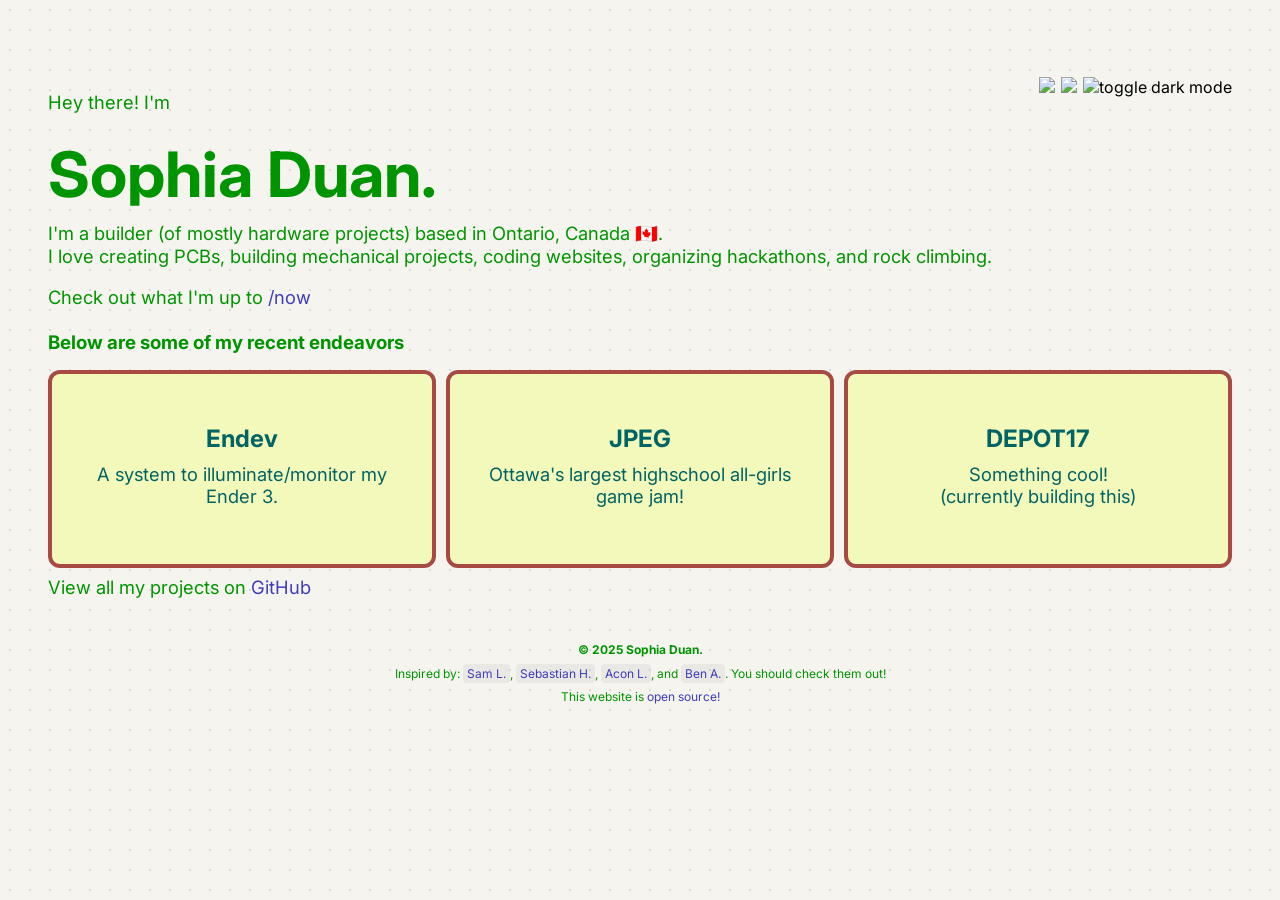
==== src/index.html @ c783e8f1 "fix now link" ====
<!DOCTYPE html>
<html>
    
<head>
  <script>
  if (localStorage.getItem('darkMode') === 'enabled') {
    document.documentElement?.classList.add('darkmode');
  }
</script>
  <meta charset="UTF-8">
  <meta name="viewport" content="width=device-width, initial-scale=1.0">
  <title>Sophia Duan</title>
  <link rel="stylesheet" href="style.css">
  <meta name="description" content="I try to make things.">

  <link rel="preload" href="/images/light.png" as="image">
  <link rel="preload" href="/images/dark.png" as="image">

  <link rel="preconnect" href="https://fonts.googleapis.com">
  <link rel="apple-touch-icon" sizes="180x180" href="../favicon/apple-touch-icon.png">
  <link rel="icon" type="image/png" sizes="32x32" href="../favicon/favicon-32x32.png">
  <link rel="icon" type="image/png" sizes="16x16" href="../favicon/favicon-16x16.png">
  <link rel="manifest" href="favicon_io (1)/site.webmanifest">
  
  <link rel="preconnect" href="https://fonts.gstatic.com" crossorigin>
  <link href="https://fonts.googleapis.com/css2?family=Inter:opsz,wght@14..32,100..900&family=Libre+Barcode+128&family=Libre+Barcode+128+Text&display=swap" rel="stylesheet">
  <link rel="stylesheet" href="https://fonts.googleapis.com/css2?family=Material+Symbols+Outlined:opsz,wght,FILL,GRAD@20..48,100..700,0..1,-50..200&icon_names=close" />
  <link rel="stylesheet" href="https://fonts.googleapis.com/css2?family=Material+Symbols+Outlined:opsz,wght,FILL,GRAD@20..48,100..700,0..1,-50..200&icon_names=check_box_outline_blank" />

</head>
<body>
  
  <section>
    <div class="top">
      <p>Hey&nbspthere!&nbspI'm </p>
      <div class="socials">
        <a href="https://github.com/sophiayduan" target="_blank">
          <p class="tooltip">github</p>
          <img src="../images/github.png" loading="eager">
        </a>
        <a href="mailto:sophiayduan@gmail.com">
          <p class="tooltip">sophiayduan(at)gmail.com</p>
          <img src="../images/mail.png" loading="eager">
        </a>
        <a id="dark-mode-toggle" class="dark-mode-toggle">
            <p class="tooltip">dark mode</p>
          <img id="mode"src="../images/dark.png" alt="toggle dark mode" loading="eager">
        </a>
      </div>
    </div>
    <div style="display:flex;justify-content:space-between;align-items:center;width:100%;">
      <div id="special">
        <h1 >
        <span>Sophia&nbsp;Duan.</span>
        <span>Sophia&nbsp;Duan.</span>
        <span>
          <a  href="https://www.youtube.com/watch?v=dQw4w9WgXcQ" target="_blank" class="link">
          damn&nbsp;stop&nbsp;breaking&nbsp;my&nbsp;site
          </a>
        </span>

        </h1>
      </div>
      

      <!-- <div id="about" class="hidden">
      <p>Currently reading: 'The Stand' by Stephen King</p>
      <p>Last listened to: </p>
      </div> -->

    </div>
  </section>

  <section style="display:flex;flex-direction:column;gap:4px;">
    <p>I'm a builder (of mostly hardware projects) based in Ontario, Canada 🇨🇦.  <br> I love creating PCBs, building mechanical projects, coding websites, organizing hackathons, and rock climbing.</p>
    <p>Check out what I'm up to <a href="/now.html" target="_self" class="link">/now </a></p>
    </section>
  
  <section>

    <h3 style="padding:1rem 0rem">Below are some of my recent endeavors</h3>
    
    <div id="projects">
      <a target="_self" href='projects/endev.html' class="proj" 
        onclick="clicked(event, 'endev')">
        <h2>Endev</h2>
        <p>A system to illuminate/monitor my Ender 3. </p>
      </a>
      <a target="_self" href='projects/jpeg.html' class="proj" 
        onclick="clicked(event, 'jpeg')">
        <h2>JPEG</h2>
        <p>Ottawa's largest highschool all-girls game jam!</p>
      </a>
      <a  target="_self" href='#' class="proj" 
        onclick="clicked(event, 'depot')">
        <h2>DEPOT17</h2>
        <p>Something cool!<br> (currently building this)</p>
      </a>
    </div>
    <p>View all my projects on<a href="https://github.com/sophiayduan" target="_self" class="link"> GitHub</a></p>

  </section>
  <footer>
    <div>
    <p style="font-weight:bold;">© 2025 Sophia Duan.</p>
    <p style="line-height:1.8;">Inspired by: 
      <a class="inspo" href="https://samliu.dev/" target="_blank">Sam&nbsp;L.</a>, 
      <a class="inspo" href="https://plastuchino.xyz" target="_blank">Sebastian&nbsp;H.</a>, 
      <a class="inspo" href="https://aconlin.com/" target="_blank">Acon&nbsp;L.</a>, and
      <a class="inspo" href="https://benaubin.com/" target="_blank">Ben&nbsp;A.</a>. You should check them out!
    </p>
    <p>This website is <a href="https://github.com/sophiayduan/The-Site" target="_blank" class="link">open source!</a></p>
    </div>
    
  </footer>

  <section id="popup_tabs">
    <!-- ENDEV -->
    <div class="tab" id="endev" style="display:none;top:50px;left:50px;">
      <span class="top">
        <p>Endev</p>
        <div class="socials">
          <!-- <button>
            <img src="images/remove.svg" width="20px">
          </button>
          <button>
            <img src="images/box.svg" width="15px">
          </button> -->
          <button onclick="document.getElementById('endev').style.display='none'">
            <img src="../images/close.svg" width="20px">
          </button>
        </div>
      </span>
      <div style="border:1px rgb(211, 211, 211) solid;border-radius:4px;width:100%;min-height:320px;display:flex;align-items:center;justify-content:center;background-color:#f9f9f9;">
        <div style="display:flex;align-items:center;justify-content:center;position:relative;transform:scale(0.37);background:red;width:100%;height:fit-content;">
            <img src="../images/endev_back.png"style="position: absolute;width: auto; height: 800px;border:3px solid gray ">
          </div>
      </div>
    <div style="padding:4px;display:flex;justify-content:space-between;background-color:#f9f9f9;">
      <p> It features an led strip, filament feeding detection, temp/humidity sensor, accelerometer (for vibrations) and wifi connectivity. (I'm working on v1.5 of the devboard to no longer make it a devboard.)
      </p>
      <div class="links">
        <div>
          <a href="projects/endev.html" target="_self">read more</a>
        </div>
        <div>
          <a href="https://github.com/sophiayduan/Endev-board" target="_blank">view github repo</a>
        </div>
      </div>
    </div>
    <span class="top" style="background-color:#f0f0f0;padding-top:4px;">
      <p>sophiaduan.dev/projects/endev</p>
      <div class ="links">
        <button style="width:50px;" onclick="document.getElementById('endev').style.display='none'">OK</button>
        </div>
      </span>
    </div>

    <!-- JPEG -->
    <div class="tab" id="jpeg" style="display:none;top:80px;right:400px;">
      <span class="top">
        <p>JPEG - July 5-6th 2025</p>
        <div class="socials">
          <!-- <button>
            <img src="images/remove.svg" width="20px">
          </button>
          <button>
            <img src="images/box.svg" width="15px">
          </button> -->
          <button onclick="document.getElementById('jpeg').style.display='none'">
            <img src="../images/close.svg" width="20px">
          </button>
        </div>
      </span>
      <div style="border:1px rgb(211, 211, 211) solid;border-radius:4px;width:100%;min-height:320px;display:flex;align-items:center;justify-content:center;background-color:#f9f9f9;">
        <div style="display:flex;align-items:center;justify-content:center;position:relative;transform:scale(0.37);background:red;width:100%;height:fit-content;">
            <iframe src="https://jpeg.hackclub.com/"style="position: absolute;width: 1280px; height: 800px;border:3px solid gray ">
            </iframe> 
          </div>
      </div>
    <div style="padding:4px;display:flex;justify-content:space-between;background-color:#f9f9f9;">
      <p>I organized JPEG, a 25h all-girls highschool hackathon (also Ottawa's first of its kind). I worked on the website with <a href="https://github.com/aquaseals" class="link" target="_blank">Haya Asif</a> and ran a web development workshop.
        </p>
      <div class="links">
        <div>
          <a href="projects/jpeg.html" target="_self">read more</a>
        </div>
        <div>
          <a href="https://jpeg.hackclub.com/" target="_blank">view github repo</a>
        </div>
        <div>
          <a href="https://jpeg.hackclub.com/" target="_blank">visit site</a>
        </div>
        
      </div>
    </div>
    <span class="top" style="background-color:#f0f0f0;padding-top:4px;">
      <p>sophiaduan.dev/projects/jpeg</p>
      <div class ="links">
          <button style="width:50px;" onclick="document.getElementById('jpeg').style.display='none'">OK</button>
        </div>
      </span>
    </div>
<!-- DEPOT -->
    <div class="tab" id="depot" style="display:none;top:200px;right:350px;">
    <span class="top">
        <p>DEPOT17 July 2025 - Present</p>
        <div class="socials">
          <!-- <button>
            <img src="images/remove.svg" width="20px">
          </button>
          <button>
            <img src="images/box.svg" width="15px">
          </button> -->
          <button onclick="document.getElementById('depot').style.display='none'">
            <img src="../images/close.svg" width="20px">
          </button>
        </div>
      </span>
      <div style="border:1px rgb(211, 211, 211) solid;border-radius:4px;width:100%;min-height:320px;display:flex;align-items:center;justify-content:center;background-color:#f9f9f9;">
        <div style="display:flex;align-items:center;justify-content:center;position:relative;transform:scale(0.37);background:red;width:100%;height:fit-content;">
            <iframe src="https://depot17.com/"style="position: absolute;width: 1280px; height: 800px;border:3px solid gray ">
            </iframe> 
          </div>
      </div>
    <div style="padding:4px;display:flex;justify-content:space-between;background-color:#f9f9f9;">
      <p>Launching Jan 2026<br> <i>The iframe demo you see above has some border rendering issues due to the weird frame size.</i>
        </p>
        <div class="links">
          <div>
            <a href="https://github.com/Depot17" target="_self">view github repo</a>
          </div>
          <div>
            <a href="https://www.depot17.com" target="_self">visit site</a>
          </div>
        </div>
    </div>
    <span class="top" style="background-color:#f0f0f0;padding-top:4px;">
      <p>sophiaduan.dev/projects/depot17</p>
      <div class ="links">
          <button style="width:50px;" onclick="document.getElementById('depot').style.display='none'"">OK</button>
        </div>
      </span>
    </div>
    
  </section>
</body>
<script>
window.va = window.va || function () { (window.vaq = window.vaq || []).push(arguments); };
</script>
<script defer src="/_vercel/insights/script.js"></script>
</html>

<script src="script.js"></script>
<script src="darkmode.js"></script>
---- src/style.css ----
:root {
    --clr-background: #f5f4ef;
    --clr-text: #019401;
    --clr-projects: #f3f9bb;
    --clr-projBorders: #a74a44;
    --clr-links: #3f3dbb;
    --clr-projText:#006464;
    --clr-grid:#a5a5a5e0;
    --mtop: clamp(1.3rem, 6vw, 8rem);
    --clr-hover:rgba(182, 182, 182, 0.527);
}

.darkmode {
    --clr-background: #011023;
    --clr-text: #eddca9;
    --clr-projects: #c73535;
    --clr-projBorders: #643e8a;
    --clr-links: #078eb3;
    --clr-projText:#edc1c1;
    --clr-grid:#b9b9b99a;
    --clr-hover:rgba(248, 248, 248, 0.281);

}

body {
    margin:0;
    font-family: "Inter", sans-serif;
    display:flex;
    flex-direction:column;
    background-size: 20px 20px;
    background-image: radial-gradient(var(--clr-grid) 0.25px, transparent 1px);
    background-color:var(--clr-background);
    color:var(--clr-text);
    margin-top: var(--mtop);

}


h3 {
    margin:0;
    /* padding:10px 4px; */
}


p {
    /* font-size: clamp(1rem, 3.5vw, 1rem); */
    font-size:1.15rem;
    margin:0.4em 0em;
}

a {
    color:black;
    text-decoration: none;
    transition:all 100ms ease-in-out;
    background-color:transparent;
    transition:all 300ms ease-in-out;
    border-radius:2px;

}

.link {
    color:var(--clr-links);
    transition:all 100ms ease-in-out;

}
a:hover {
    font-weight:500;
}

a:hover img {
    transform: scale(1.05);
}

a:hover .tooltip {
    opacity: 100%;
}


#about {
    transition: all 300ms ease-in-out;
    opacity:1;
    p {
        font-size:0.8rem;
    }
}

#about.hidden {

    opacity:0;
}
h1 {
    font-size: clamp(1.6rem, 12vw, 4rem);
    line-height:1em;
    margin:0;
    margin-top:1rem;
    margin-bottom:1rem;
}
#special {



h1 {
  margin: 0; padding: 0;
  position:absolute;

}
h1 span:nth-child(1){
  position:absolute;
  top:0; left:0; 
  transition:0.35s;
  clip-path: polygon(0 0, 100% 0, 100% 50%, 0 50%);
  overflow:hidden;
}
h1:hover span:nth-child(1){
  transform:translateY(-18px); 
}
h1 span:nth-child(2){
  position:absolute;
  top:-1px; left:0;
  transition:0.35s;
  clip-path: polygon(0 50%, 100% 50%, 100% 100%, 0 100%);
  overflow:hidden;
}
h1:hover span:nth-child(2){
  transform:translateY(18px); 
}

h1 span:nth-child(3){
    position:absolute;
    transform:translateY(-50%) scaleY(0);
    top:calc(clamp(2rem, 12vw, 4rem) * 0.5);
    
    color: var(--clr-links);
    letter-spacing:0.1em;
    font-size:0.85rem;
    font-weight:500;
    text-align:center;
    line-height:1rem;
    padding:2px 4px;
    transition:0.35s;
  
}

h1:hover span:nth-child(3){
    transform:translateY(-50%) scaleY(1);
}
}



#projects{
    width:100%;
    display:flex;
    justify-content: space-between;
    gap:10px;
    text-align:center;
    height:auto;

 
}

#projects h2 {
    margin:0;
    padding:0;
}

.proj {
    cursor:pointer;
    background-color:var(--clr-projects);
    border:4px solid var(--clr-projBorders);
    color:var(--clr-projText);
    border-radius:0.75rem;

    display:flex;
    flex-direction:column;
    align-items:center;
    justify-content:center;
    gap:2px;

    transition: all 300ms ease-in-out;
    padding:1.25rem;
    min-height: 150px;
    flex:1 1 0;

}

.proj:hover {
    flex: 1.2 1 0;
}

.tooltip {
    display:block;
    opacity: 0;
    padding:4px 8px;
    background-color:#c9c9c9b9;
    position:absolute;
    transform: translateY(-50px);
    border-radius:4px;
}

.top {
    display:flex;
    justify-content:space-between;
    align-items:center;
    
}



.socials {
    display:flex;
    align-items:center;
    gap:6px;

    img {
        cursor:pointer;
        height:50px;
    }

    button {
        height:20px;
        display:flex;
        justify-content:center;
        align-items:center;
    }

    a:hover {
        transform:scale(1.06);

    }
    a {
        display:flex;
        flex-direction:column;
        align-items:center;
        white-space:nowrap;
    }


}



.tab {
    border:1.5px solid #e2e2e2;
    border-radius:6px;
    background-color:#f0f0f0;
    padding:4px 6px;
    color:black; 
    width:500px;
    height:fit-content;
    display:flex;
    flex-direction:column;
    align-items:center;
    position:absolute;
    cursor: move;
    z-index:10;

    p {
        font-size:0.82rem;
    }

    button {
        border-radius:4px;
        border:1px solid rgb(105, 105, 105);

    }
    button:hover {
        border:1px solid #258bd9;
        background-color:#e0eef9;
    }

    
}



 .links {
    button {
        margin:1px 0px;
        border-radius:2px;
        border:1px solid rgb(223, 223, 223);
        width:120px;
        background-color:white;
    }
    
    div {
        width:130px;
        border-radius:3px;
        border:1px solid rgb(223, 223, 223);
        background-color:white;
        text-align:center;
    }

    div:hover , button:hover {
        outline:1px solid#258bd9;
        background-color:#e0eef9;
    }
    a {
        text-decoration: none;
        color:black;
        font-size:0.8rem;
        padding:3px;
        white-space:nowrap;
        font-weight:500;
    }
}


.tools {
    display:flex; 
    flex-wrap:wrap;
    gap:10px;
    align-items:center;
    margin-left:-2rem;

    li {
        list-style-type: none;
        background-color:var(--clr-projects);
        width:fit-content;
        padding:6px 11px;
        border-radius:100vw;
        color:var(--clr-projText);
        border:2px dashed var(--clr-projBorders);
        font-size:0.8rem;
    }

}

#doing {
    li {
        margin-top:0.5rem;
        font-size:1.15rem;
        
        line-height:1.4;
    }
}

#plans {
    li {
        margin-top:0.25rem;
    }
}
.kindabold {
    font-weight:bold;
    color:var(--clr-projBorders);
}

footer {
    display:flex;
    justify-content:center;
    text-align:center;
    padding:clamp(2rem,3vw,4rem);
    padding-top:2rem;
    padding-bottom:1.5rem;

}

footer p {
    font-size:0.75rem;
    line-height:1.35;

}

.slideshow {
    max-width:1000px;
    width:100%;
    /* background-color:red; */
    position:relative;
    display:flex;
    justify-content:center;

}

.slideshow_item {
    display:none; 
}

.prev, .next {
  cursor: pointer;
  position: absolute;
  top: 50%;
  width: auto;
  margin-top: -22px;
  padding: 16px;
  color: white;
  font-weight: bold;
  font-size: 18px;
  transition: 0.6s ease;
  border-radius: 0 3px 3px 0;
  user-select: none;
}

.next {
  right: 0;
  border-radius: 3px 0 0 3px;
}

.prev {
  left: 0;
  border-radius: 3px 0 0 3px;
}

#imgpair{
    display:grid;
    grid-template-columns: repeat(2, 1fr);
    padding:1rem;
    gap:10px;
}

#special {
    height:2rem; 
    padding-bottom:2.5rem; 
    padding-top:1rem;
}

.inspo {
    background-color:rgba(189, 189, 189, 0.233);
    padding:2px 4px;
    color:var(--clr-links);
    border-radius:4px;
    transition: all 300ms ease-in-out;
}

.inspo:hover {
    background-color:var(--clr-hover);

}
@media(max-width:460px){
    #special {
        margin-bottom:-0.9rem;
    }

    h1 span:nth-child(3){
        font-size:0.2rem;
    }


}

@media(max-width:800px){

    body{
        padding-left: 1.3rem;
        padding-right: 1.3rem;
    }

    #projects{
        flex-direction:column;
        align-items:center;
        justify-content:center;
    }

    .proj 
    {
        width:88%;
        flex:none;
        
    }

    .socials img {
        cursor:pointer;
        height:40px;
    }

    a{
        font-weight:600;
    }
    
    .tooltip{
        display:none;
    }
    
    #imgpair {
        grid-template-columns:1fr;
    }
}

@media(min-width:800px) and (max-width:1400px){
    body {
        padding-left: 3rem;
        padding-right: 3rem;

    }

    #projects {
        height:auto;

    }


}
@media(min-width:1400px){
    body {
        padding-left: 15rem;
        padding-right: 15rem;
        height:calc(100vh - var(--mtop));


    }


}
 @media(min-width:1600px){
    body {
        padding-left: 20rem;
        padding-right: 20rem;
        height:calc(100vh - var(--mtop));
    }



}
 @media(min-width:2000px){
    body {
        padding-left: 35rem;
        padding-right: 35rem;
        padding-top:4rem;
        overflow:hidden;
    }

    .proj {
        height:12rem;
    }

}
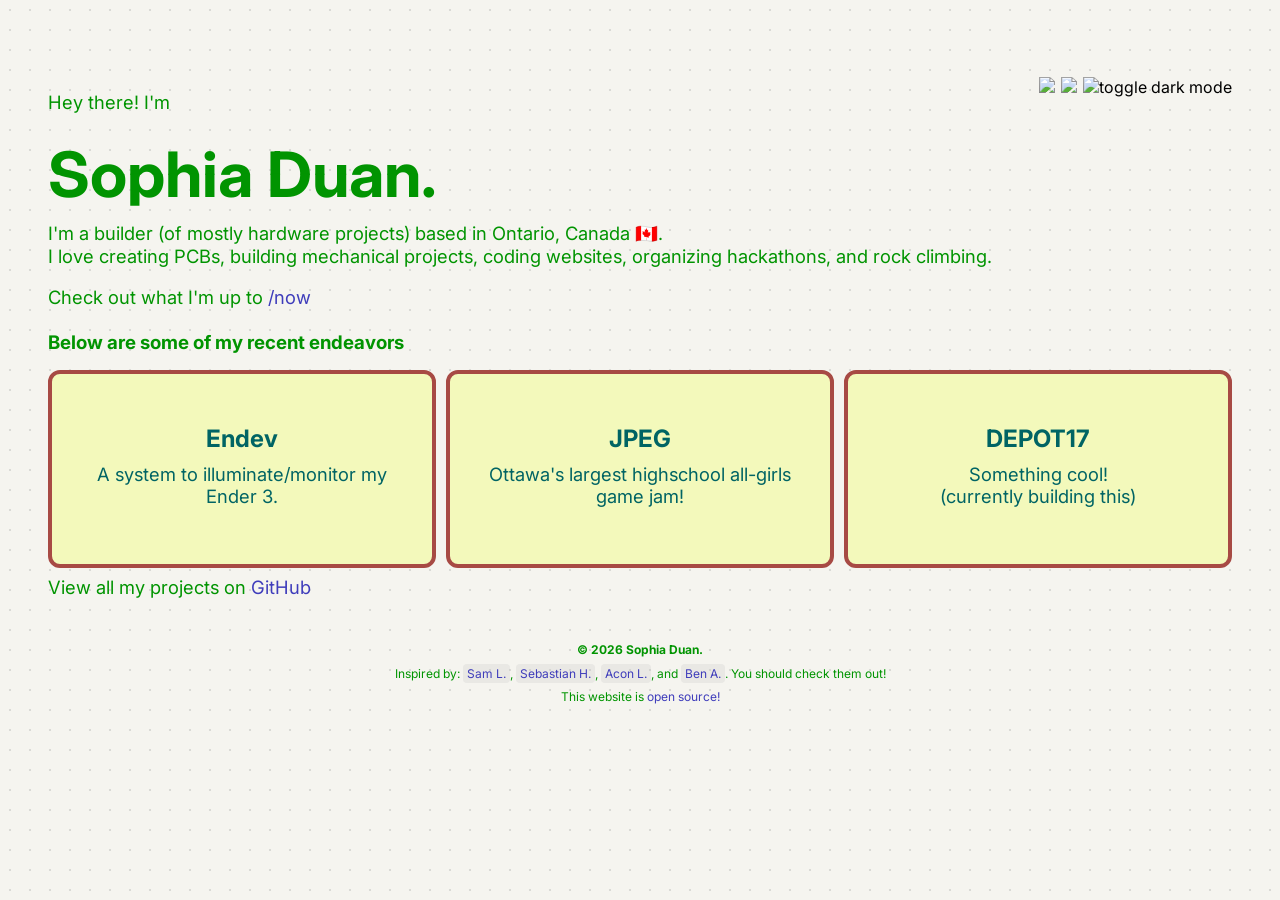
==== commit b282892f: "update date" ====
--- a/src/index.html
+++ b/src/index.html
@@ -102,7 +102,7 @@
   </section>
   <footer>
     <div>
-    <p style="font-weight:bold;">© 2025 Sophia Duan.</p>
+    <p style="font-weight:bold;">© 2026 Sophia Duan.</p>
     <p style="line-height:1.8;">Inspired by: 
       <a class="inspo" href="https://samliu.dev/" target="_blank">Sam&nbsp;L.</a>, 
       <a class="inspo" href="https://plastuchino.xyz" target="_blank">Sebastian&nbsp;H.</a>, 
--- a/src/style.css
+++ b/src/style.css
@@ -328,9 +328,9 @@
 
 #doing {
     li {
-        margin-top:0.5rem;
+        margin-top:0.25rem;
         font-size:1.15rem;
-        
+        margin-left:-1rem;
         line-height:1.4;
     }
 }
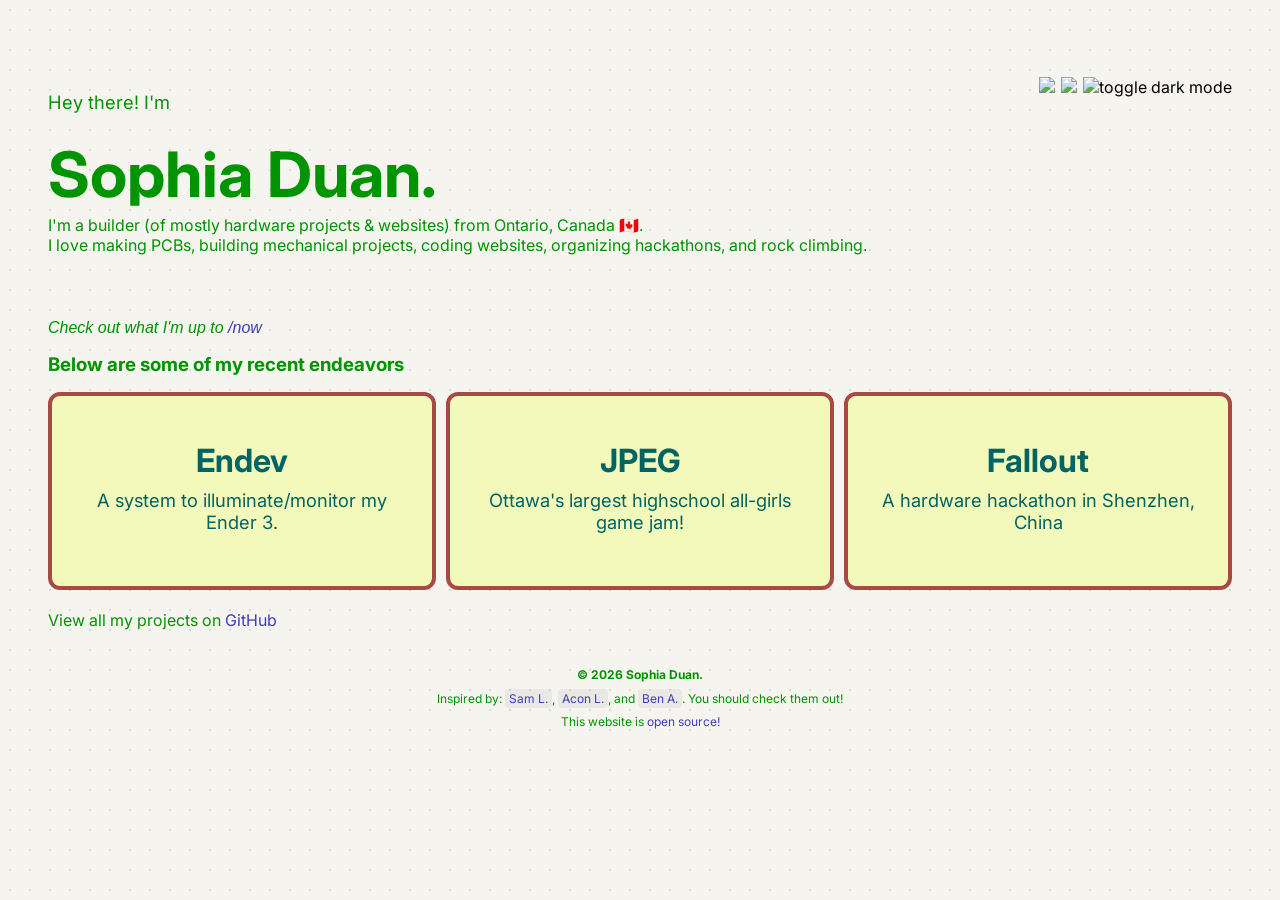
==== commit 80248c90: "wtf" ====
--- a/src/index.html
+++ b/src/index.html
@@ -1,6 +1,6 @@
 <!DOCTYPE html>
 <html>
-    
+
 <head>
   <script>
   if (localStorage.getItem('darkMode') === 'enabled') {
@@ -21,7 +21,7 @@
   <link rel="icon" type="image/png" sizes="32x32" href="../favicon/favicon-32x32.png">
   <link rel="icon" type="image/png" sizes="16x16" href="../favicon/favicon-16x16.png">
   <link rel="manifest" href="favicon_io (1)/site.webmanifest">
-  
+
   <link rel="preconnect" href="https://fonts.gstatic.com" crossorigin>
   <link href="https://fonts.googleapis.com/css2?family=Inter:opsz,wght@14..32,100..900&family=Libre+Barcode+128&family=Libre+Barcode+128+Text&display=swap" rel="stylesheet">
   <link rel="stylesheet" href="https://fonts.googleapis.com/css2?family=Material+Symbols+Outlined:opsz,wght,FILL,GRAD@20..48,100..700,0..1,-50..200&icon_names=close" />
@@ -29,7 +29,7 @@
 
 </head>
 <body>
-  
+
   <section>
     <div class="top">
       <p>Hey&nbspthere!&nbspI'm </p>
@@ -61,7 +61,7 @@
 
         </h1>
       </div>
-      
+
 
       <!-- <div id="about" class="hidden">
       <p>Currently reading: 'The Stand' by Stephen King</p>
@@ -72,46 +72,49 @@
   </section>
 
   <section style="display:flex;flex-direction:column;gap:4px;">
-    <p>I'm a builder (of mostly hardware projects) based in Ontario, Canada 🇨🇦.  <br> I love creating PCBs, building mechanical projects, coding websites, organizing hackathons, and rock climbing.</p>
-    <p>Check out what I'm up to <a href="/now.html" target="_self" class="link">/now </a></p>
+    <span>I'm a builder (of mostly hardware projects & websites) from Ontario, Canada  🇨🇦.  <br> I love making PCBs, building mechanical projects, coding websites, organizing hackathons, and rock climbing.</span>
+    <br/>
+    <br/>
+
+    <span style="font-weight:400; padding-top:1rem;font-style:italic;">Check out what I'm up to <a href="/now.html" target="_self" class="link">/now </a></>
     </section>
-  
+
   <section>
 
     <h3 style="padding:1rem 0rem">Below are some of my recent endeavors</h3>
-    
+
     <div id="projects">
-      <a target="_self" href='projects/endev.html' class="proj" 
+      <a target="_self" href='projects/endev.html' class="proj"
         onclick="clicked(event, 'endev')">
         <h2>Endev</h2>
         <p>A system to illuminate/monitor my Ender 3. </p>
       </a>
-      <a target="_self" href='projects/jpeg.html' class="proj" 
+      <a target="_self" href='projects/jpeg.html' class="proj"
         onclick="clicked(event, 'jpeg')">
         <h2>JPEG</h2>
         <p>Ottawa's largest highschool all-girls game jam!</p>
       </a>
-      <a  target="_self" href='#' class="proj" 
-        onclick="clicked(event, 'depot')">
-        <h2>DEPOT17</h2>
-        <p>Something cool!<br> (currently building this)</p>
+      <a  target="_self" href='#' class="proj"
+        onclick="clicked(event, 'fallout')">
+        <h2>Fallout</h2>
+        <p>A hardware hackathon in Shenzhen, China</p>
       </a>
     </div>
-    <p>View all my projects on<a href="https://github.com/sophiayduan" target="_self" class="link"> GitHub</a></p>
+    <br />
+    <span >View all my projects on<a href="https://github.com/sophiayduan" target="_self" class="link"> GitHub</a></span>
 
   </section>
   <footer>
     <div>
     <p style="font-weight:bold;">© 2026 Sophia Duan.</p>
-    <p style="line-height:1.8;">Inspired by: 
-      <a class="inspo" href="https://samliu.dev/" target="_blank">Sam&nbsp;L.</a>, 
-      <a class="inspo" href="https://plastuchino.xyz" target="_blank">Sebastian&nbsp;H.</a>, 
+    <p style="line-height:1.8;">Inspired by:
+      <a class="inspo" href="https://samliu.dev/" target="_blank">Sam&nbsp;L.</a>,
       <a class="inspo" href="https://aconlin.com/" target="_blank">Acon&nbsp;L.</a>, and
       <a class="inspo" href="https://benaubin.com/" target="_blank">Ben&nbsp;A.</a>. You should check them out!
     </p>
     <p>This website is <a href="https://github.com/sophiayduan/The-Site" target="_blank" class="link">open source!</a></p>
     </div>
-    
+
   </footer>
 
   <section id="popup_tabs">
@@ -175,7 +178,7 @@
       <div style="border:1px rgb(211, 211, 211) solid;border-radius:4px;width:100%;min-height:320px;display:flex;align-items:center;justify-content:center;background-color:#f9f9f9;">
         <div style="display:flex;align-items:center;justify-content:center;position:relative;transform:scale(0.37);background:red;width:100%;height:fit-content;">
             <iframe src="https://jpeg.hackclub.com/"style="position: absolute;width: 1280px; height: 800px;border:3px solid gray ">
-            </iframe> 
+            </iframe>
           </div>
       </div>
     <div style="padding:4px;display:flex;justify-content:space-between;background-color:#f9f9f9;">
@@ -191,7 +194,7 @@
         <div>
           <a href="https://jpeg.hackclub.com/" target="_blank">visit site</a>
         </div>
-        
+
       </div>
     </div>
     <span class="top" style="background-color:#f0f0f0;padding-top:4px;">
@@ -201,10 +204,10 @@
         </div>
       </span>
     </div>
-<!-- DEPOT -->
-    <div class="tab" id="depot" style="display:none;top:200px;right:350px;">
+<!-- FALLOUT -->
+    <div class="tab" id="fallout" style="display:none;top:200px;right:350px;">
     <span class="top">
-        <p>DEPOT17 July 2025 - Present</p>
+        <p>Fallout March 1st - July 7th</p>
         <div class="socials">
           <!-- <button>
             <img src="images/remove.svg" width="20px">
@@ -212,37 +215,42 @@
           <button>
             <img src="images/box.svg" width="15px">
           </button> -->
-          <button onclick="document.getElementById('depot').style.display='none'">
+          <button onclick="document.getElementById('fallout').style.display='none'">
             <img src="../images/close.svg" width="20px">
           </button>
         </div>
       </span>
+      <!--<div style="border:1px rgb(211, 211, 211) solid;border-radius:4px;width:100%;min-height:320px;display:flex;align-items:center;justify-content:center;background-color:#f9f9f9;">
+        <div style="display:flex;align-items:center;justify-content:center;position:relative;transform:scale(0.37);background:red;width:100%;height:fit-content;">
+            <iframe src="https://fallout.hackclub.com"style="position: absolute;width: 1280px; height: 800px;border:3px solid gray ">
+            </iframe>
+          </div>
+      </div>-->
       <div style="border:1px rgb(211, 211, 211) solid;border-radius:4px;width:100%;min-height:320px;display:flex;align-items:center;justify-content:center;background-color:#f9f9f9;">
         <div style="display:flex;align-items:center;justify-content:center;position:relative;transform:scale(0.37);background:red;width:100%;height:fit-content;">
-            <iframe src="https://depot17.com/"style="position: absolute;width: 1280px; height: 800px;border:3px solid gray ">
-            </iframe> 
+            <img src="../images/fallout.png" style="position: absolute;width: auto; height: 800px;border:3px solid gray ">
           </div>
       </div>
     <div style="padding:4px;display:flex;justify-content:space-between;background-color:#f9f9f9;">
-      <p>Launching Jan 2026<br> <i>The iframe demo you see above has some border rendering issues due to the weird frame size.</i>
+      <p>A hardware hackathon in Shenzhen for 180+ teens. Designed, developed, and organized with my friends. Ran July 1-7th, 2026.</i>
         </p>
         <div class="links">
           <div>
-            <a href="https://github.com/Depot17" target="_self">view github repo</a>
+            <a href="https://github.com/hackclub/fallout" target="_self">view github repo</a>
           </div>
           <div>
-            <a href="https://www.depot17.com" target="_self">visit site</a>
+            <a href="https://fallout.hackclub.com" target="_self">visit site</a>
           </div>
         </div>
     </div>
     <span class="top" style="background-color:#f0f0f0;padding-top:4px;">
-      <p>sophiaduan.dev/projects/depot17</p>
+      <p>sophiaduan.dev/projects/fallout</p>
       <div class ="links">
-          <button style="width:50px;" onclick="document.getElementById('depot').style.display='none'"">OK</button>
-        </div>
-      </span>
-    </div>
-    
+          <button style="width:50px;" onclick="document.getElementById('fallout').style.display='none'"">OK</button>
+        </div>
+      </span>
+    </div>
+
   </section>
 </body>
 <script>
@@ -253,4 +261,3 @@
 
 <script src="script.js"></script>
 <script src="darkmode.js"></script>
-
--- a/src/style.css
+++ b/src/style.css
@@ -106,13 +106,13 @@
 }
 h1 span:nth-child(1){
   position:absolute;
-  top:0; left:0; 
+  top:0; left:0;
   transition:0.35s;
   clip-path: polygon(0 0, 100% 0, 100% 50%, 0 50%);
   overflow:hidden;
 }
 h1:hover span:nth-child(1){
-  transform:translateY(-18px); 
+  transform:translateY(-18px);
 }
 h1 span:nth-child(2){
   position:absolute;
@@ -122,14 +122,14 @@
   overflow:hidden;
 }
 h1:hover span:nth-child(2){
-  transform:translateY(18px); 
+  transform:translateY(18px);
 }
 
 h1 span:nth-child(3){
     position:absolute;
     transform:translateY(-50%) scaleY(0);
     top:calc(clamp(2rem, 12vw, 4rem) * 0.5);
-    
+
     color: var(--clr-links);
     letter-spacing:0.1em;
     font-size:0.85rem;
@@ -138,7 +138,7 @@
     line-height:1rem;
     padding:2px 4px;
     transition:0.35s;
-  
+
 }
 
 h1:hover span:nth-child(3){
@@ -156,7 +156,7 @@
     text-align:center;
     height:auto;
 
- 
+
 }
 
 #projects h2 {
@@ -164,6 +164,9 @@
     padding:0;
 }
 
+h2 {
+    font-size:2rem;
+}
 .proj {
     cursor:pointer;
     background-color:var(--clr-projects);
@@ -202,7 +205,7 @@
     display:flex;
     justify-content:space-between;
     align-items:center;
-    
+
 }
 
 
@@ -245,7 +248,7 @@
     border-radius:6px;
     background-color:#f0f0f0;
     padding:4px 6px;
-    color:black; 
+    color:black;
     width:500px;
     height:fit-content;
     display:flex;
@@ -269,7 +272,7 @@
         background-color:#e0eef9;
     }
 
-    
+
 }
 
 
@@ -282,7 +285,7 @@
         width:120px;
         background-color:white;
     }
-    
+
     div {
         width:130px;
         border-radius:3px;
@@ -307,7 +310,7 @@
 
 
 .tools {
-    display:flex; 
+    display:flex;
     flex-wrap:wrap;
     gap:10px;
     align-items:center;
@@ -329,7 +332,6 @@
 #doing {
     li {
         margin-top:0.25rem;
-        font-size:1.15rem;
         margin-left:-1rem;
         line-height:1.4;
     }
@@ -372,7 +374,7 @@
 }
 
 .slideshow_item {
-    display:none; 
+    display:none;
 }
 
 .prev, .next {
@@ -408,8 +410,8 @@
 }
 
 #special {
-    height:2rem; 
-    padding-bottom:2.5rem; 
+    height:2rem;
+    padding-bottom:2.5rem;
     padding-top:1rem;
 }
 
@@ -450,11 +452,11 @@
         justify-content:center;
     }
 
-    .proj 
+    .proj
     {
         width:88%;
         flex:none;
-        
+
     }
 
     .socials img {
@@ -465,11 +467,11 @@
     a{
         font-weight:600;
     }
-    
+
     .tooltip{
         display:none;
     }
-    
+
     #imgpair {
         grid-template-columns:1fr;
     }
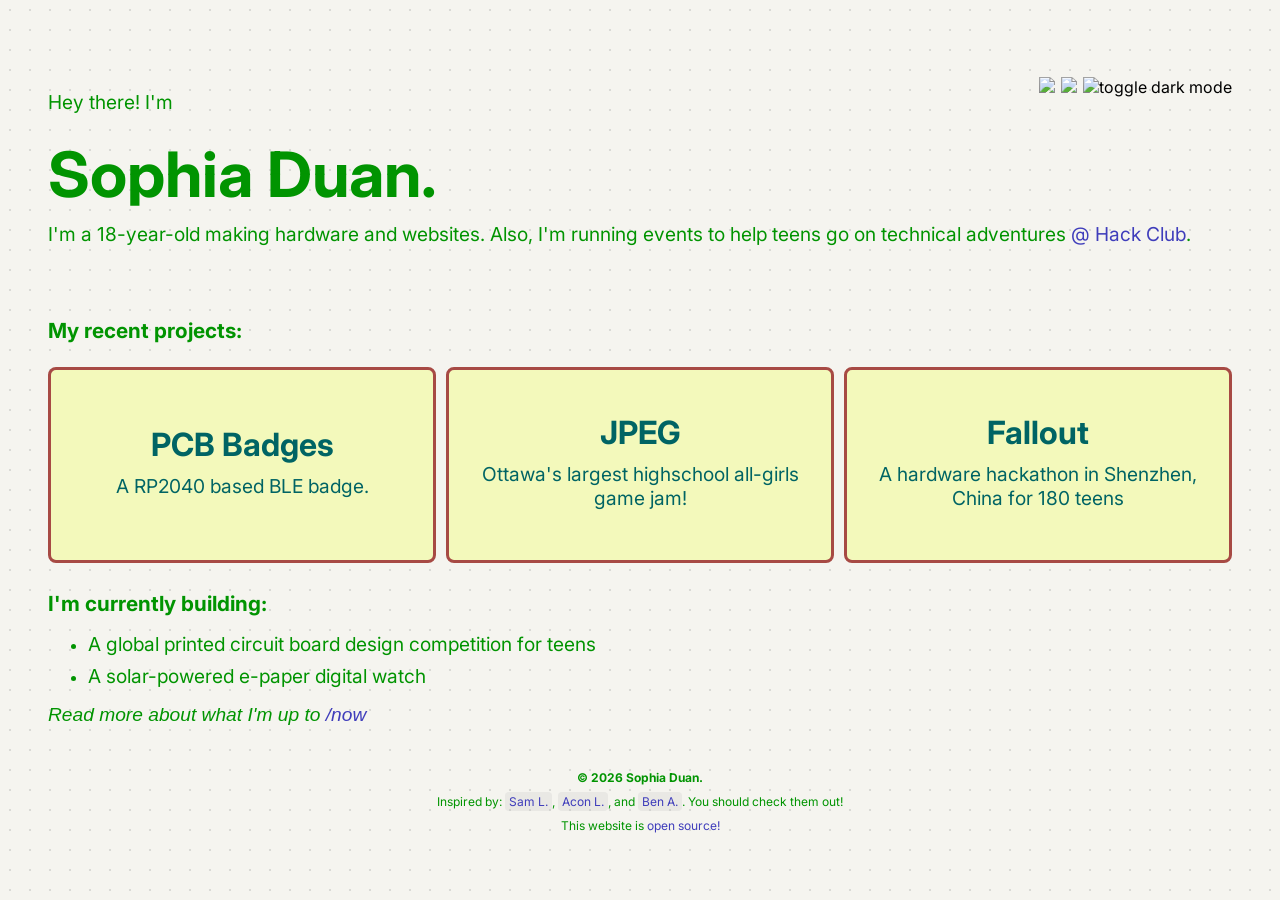
==== commit e74cf8dc: "update site" ====
--- a/src/index.html
+++ b/src/index.html
@@ -3,10 +3,10 @@
 
 <head>
   <script>
-  if (localStorage.getItem('darkMode') === 'enabled') {
-    document.documentElement?.classList.add('darkmode');
-  }
-</script>
+    if (localStorage.getItem('darkMode') === 'enabled') {
+      document.documentElement?.classList.add('darkmode');
+    }
+  </script>
   <meta charset="UTF-8">
   <meta name="viewport" content="width=device-width, initial-scale=1.0">
   <title>Sophia Duan</title>
@@ -61,33 +61,28 @@
 
         </h1>
       </div>
-
-
-      <!-- <div id="about" class="hidden">
-      <p>Currently reading: 'The Stand' by Stephen King</p>
-      <p>Last listened to: </p>
-      </div> -->
-
     </div>
   </section>
 
-  <section style="display:flex;flex-direction:column;gap:4px;">
-    <span>I'm a builder (of mostly hardware projects & websites) from Ontario, Canada  🇨🇦.  <br> I love making PCBs, building mechanical projects, coding websites, organizing hackathons, and rock climbing.</span>
+  <section style="display:flex;flex-direction:column;">
+    <p>I'm a 18-year-old making hardware and websites.
+        Also, I'm running events to help teens go on technical adventures <span style="white-space: nowrap;"><a href="https://hackclub.com/" class="link">@ Hack Club</a>.</span>
+    </p>
+
     <br/>
     <br/>
 
-    <span style="font-weight:400; padding-top:1rem;font-style:italic;">Check out what I'm up to <a href="/now.html" target="_self" class="link">/now </a></>
     </section>
 
   <section>
 
-    <h3 style="padding:1rem 0rem">Below are some of my recent endeavors</h3>
+    <h3 style="padding:1.5rem 0rem">My recent projects:</h3>
 
     <div id="projects">
-      <a target="_self" href='projects/endev.html' class="proj"
-        onclick="clicked(event, 'endev')">
-        <h2>Endev</h2>
-        <p>A system to illuminate/monitor my Ender 3. </p>
+      <a target="_self" href='projects/badge.html' class="proj"
+        onclick="clicked(event, 'badge')">
+        <h2>PCB Badges</h2>
+        <p>A RP2040 based BLE badge.</p>
       </a>
       <a target="_self" href='projects/jpeg.html' class="proj"
         onclick="clicked(event, 'jpeg')">
@@ -97,14 +92,19 @@
       <a  target="_self" href='#' class="proj"
         onclick="clicked(event, 'fallout')">
         <h2>Fallout</h2>
-        <p>A hardware hackathon in Shenzhen, China</p>
+        <p>A hardware hackathon in Shenzhen, China for 180 teens</p>
       </a>
     </div>
     <br />
-    <span >View all my projects on<a href="https://github.com/sophiayduan" target="_self" class="link"> GitHub</a></span>
-
+
+    <h3 style="margin-top:0.5rem">I'm currently building:</h3>
+    <ul>
+        <li><p>A global printed circuit board design competition for teens</p></li>
+        <li><p>A solar-powered e-paper digital watch</p></li>
+    </ul>
+    <p style="font-style:italic">Read more about what I'm up to <a href="/now" class="link">/now</a></p>
   </section>
-  <footer>
+  <footer style="margin-top:auto;">
     <div>
     <p style="font-weight:bold;">© 2026 Sophia Duan.</p>
     <p style="line-height:1.8;">Inspired by:
@@ -118,10 +118,10 @@
   </footer>
 
   <section id="popup_tabs">
-    <!-- ENDEV -->
-    <div class="tab" id="endev" style="display:none;top:50px;left:50px;">
+    <!-- BADGES -->
+    <div class="tab" id="badge" style="display:none;top:50px;left:50px;">
       <span class="top">
-        <p>Endev</p>
+        <p>Hackathon PCB Badges</p>
         <div class="socials">
           <!-- <button>
             <img src="images/remove.svg" width="20px">
@@ -129,32 +129,33 @@
           <button>
             <img src="images/box.svg" width="15px">
           </button> -->
-          <button onclick="document.getElementById('endev').style.display='none'">
+          <button onclick="document.getElementById('badge').style.display='none'">
             <img src="../images/close.svg" width="20px">
           </button>
         </div>
       </span>
       <div style="border:1px rgb(211, 211, 211) solid;border-radius:4px;width:100%;min-height:320px;display:flex;align-items:center;justify-content:center;background-color:#f9f9f9;">
         <div style="display:flex;align-items:center;justify-content:center;position:relative;transform:scale(0.37);background:red;width:100%;height:fit-content;">
-            <img src="../images/endev_back.png"style="position: absolute;width: auto; height: 800px;border:3px solid gray ">
+            <img src="../images/badge.png"style="position: absolute;width: auto; height: 800px;border:3px solid gray ">
           </div>
       </div>
     <div style="padding:4px;display:flex;justify-content:space-between;background-color:#f9f9f9;">
-      <p> It features an led strip, filament feeding detection, temp/humidity sensor, accelerometer (for vibrations) and wifi connectivity. (I'm working on v1.5 of the devboard to no longer make it a devboard.)
+      <p>
+          PCB badges originally made for <a href="https://fallout.hackclub.com" class="link">Fallout</a>. Currently under development!
       </p>
       <div class="links">
         <div>
-          <a href="projects/endev.html" target="_self">read more</a>
-        </div>
-        <div>
-          <a href="https://github.com/sophiayduan/Endev-board" target="_blank">view github repo</a>
+          <a href="projects/badge.html" target="_self">read more</a>
+        </div>
+        <div>
+          <a href="https://github.com/sophiayduan/badges" target="_blank">view github repo</a>
         </div>
       </div>
     </div>
     <span class="top" style="background-color:#f0f0f0;padding-top:4px;">
-      <p>sophiaduan.dev/projects/endev</p>
+      <p>sophiaduan.dev/projects/badges</p>
       <div class ="links">
-        <button style="width:50px;" onclick="document.getElementById('endev').style.display='none'">OK</button>
+        <button style="width:50px;" onclick="document.getElementById('badge').style.display='none'">OK</button>
         </div>
       </span>
     </div>
@@ -162,7 +163,7 @@
     <!-- JPEG -->
     <div class="tab" id="jpeg" style="display:none;top:80px;right:400px;">
       <span class="top">
-        <p>JPEG - July 5-6th 2025</p>
+        <p>JPEG: July 5-6th 2025</p>
         <div class="socials">
           <!-- <button>
             <img src="images/remove.svg" width="20px">
@@ -207,7 +208,7 @@
 <!-- FALLOUT -->
     <div class="tab" id="fallout" style="display:none;top:200px;right:350px;">
     <span class="top">
-        <p>Fallout March 1st - July 7th</p>
+        <p>Fallout: March 1st - July 7th</p>
         <div class="socials">
           <!-- <button>
             <img src="images/remove.svg" width="20px">
@@ -227,8 +228,8 @@
           </div>
       </div>-->
       <div style="border:1px rgb(211, 211, 211) solid;border-radius:4px;width:100%;min-height:320px;display:flex;align-items:center;justify-content:center;background-color:#f9f9f9;">
-        <div style="display:flex;align-items:center;justify-content:center;position:relative;transform:scale(0.37);background:red;width:100%;height:fit-content;">
-            <img src="../images/fallout.png" style="position: absolute;width: auto; height: 800px;border:3px solid gray ">
+        <div style="display:flex;align-items:center;justify-content:center;position:relative;background:red;width:100%;height:fit-content;">
+            <img src="../images/fallout.png" style="position: absolute;width: 95%; height: auto;border:3px solid gray; overflow:scroll; ">
           </div>
       </div>
     <div style="padding:4px;display:flex;justify-content:space-between;background-color:#f9f9f9;">
--- a/src/style.css
+++ b/src/style.css
@@ -1,527 +1,483 @@
-:root {
-    --clr-background: #f5f4ef;
-    --clr-text: #019401;
-    --clr-projects: #f3f9bb;
-    --clr-projBorders: #a74a44;
-    --clr-links: #3f3dbb;
-    --clr-projText:#006464;
-    --clr-grid:#a5a5a5e0;
-    --mtop: clamp(1.3rem, 6vw, 8rem);
-    --clr-hover:rgba(182, 182, 182, 0.527);
-}
-
-.darkmode {
-    --clr-background: #011023;
-    --clr-text: #eddca9;
-    --clr-projects: #c73535;
-    --clr-projBorders: #643e8a;
-    --clr-links: #078eb3;
-    --clr-projText:#edc1c1;
-    --clr-grid:#b9b9b99a;
-    --clr-hover:rgba(248, 248, 248, 0.281);
-
-}
-
-body {
-    margin:0;
-    font-family: "Inter", sans-serif;
-    display:flex;
-    flex-direction:column;
-    background-size: 20px 20px;
-    background-image: radial-gradient(var(--clr-grid) 0.25px, transparent 1px);
-    background-color:var(--clr-background);
-    color:var(--clr-text);
-    margin-top: var(--mtop);
-
-}
-
-
-h3 {
-    margin:0;
-    /* padding:10px 4px; */
-}
-
-
-p {
-    /* font-size: clamp(1rem, 3.5vw, 1rem); */
-    font-size:1.15rem;
-    margin:0.4em 0em;
-}
-
-a {
-    color:black;
-    text-decoration: none;
-    transition:all 100ms ease-in-out;
-    background-color:transparent;
-    transition:all 300ms ease-in-out;
-    border-radius:2px;
-
-}
-
-.link {
-    color:var(--clr-links);
-    transition:all 100ms ease-in-out;
-
-}
-a:hover {
-    font-weight:500;
-}
-
-a:hover img {
-    transform: scale(1.05);
-}
-
-a:hover .tooltip {
-    opacity: 100%;
-}
-
-
-#about {
-    transition: all 300ms ease-in-out;
-    opacity:1;
-    p {
-        font-size:0.8rem;
-    }
-}
-
-#about.hidden {
-
-    opacity:0;
-}
-h1 {
-    font-size: clamp(1.6rem, 12vw, 4rem);
-    line-height:1em;
-    margin:0;
-    margin-top:1rem;
-    margin-bottom:1rem;
-}
-#special {
-
-
-
-h1 {
-  margin: 0; padding: 0;
-  position:absolute;
-
-}
-h1 span:nth-child(1){
-  position:absolute;
-  top:0; left:0;
-  transition:0.35s;
-  clip-path: polygon(0 0, 100% 0, 100% 50%, 0 50%);
-  overflow:hidden;
-}
-h1:hover span:nth-child(1){
-  transform:translateY(-18px);
-}
-h1 span:nth-child(2){
-  position:absolute;
-  top:-1px; left:0;
-  transition:0.35s;
-  clip-path: polygon(0 50%, 100% 50%, 100% 100%, 0 100%);
-  overflow:hidden;
-}
-h1:hover span:nth-child(2){
-  transform:translateY(18px);
-}
-
-h1 span:nth-child(3){
-    position:absolute;
-    transform:translateY(-50%) scaleY(0);
-    top:calc(clamp(2rem, 12vw, 4rem) * 0.5);
-
-    color: var(--clr-links);
-    letter-spacing:0.1em;
-    font-size:0.85rem;
-    font-weight:500;
-    text-align:center;
-    line-height:1rem;
-    padding:2px 4px;
-    transition:0.35s;
-
-}
-
-h1:hover span:nth-child(3){
-    transform:translateY(-50%) scaleY(1);
-}
-}
-
-
-
-#projects{
-    width:100%;
-    display:flex;
-    justify-content: space-between;
-    gap:10px;
-    text-align:center;
-    height:auto;
-
-
-}
-
-#projects h2 {
-    margin:0;
-    padding:0;
-}
-
-h2 {
-    font-size:2rem;
-}
-.proj {
-    cursor:pointer;
-    background-color:var(--clr-projects);
-    border:4px solid var(--clr-projBorders);
-    color:var(--clr-projText);
-    border-radius:0.75rem;
-
-    display:flex;
-    flex-direction:column;
-    align-items:center;
-    justify-content:center;
-    gap:2px;
-
-    transition: all 300ms ease-in-out;
-    padding:1.25rem;
-    min-height: 150px;
-    flex:1 1 0;
-
-}
-
-.proj:hover {
-    flex: 1.2 1 0;
-}
-
-.tooltip {
-    display:block;
-    opacity: 0;
-    padding:4px 8px;
-    background-color:#c9c9c9b9;
-    position:absolute;
-    transform: translateY(-50px);
-    border-radius:4px;
-}
-
-.top {
-    display:flex;
-    justify-content:space-between;
-    align-items:center;
-
-}
-
-
-
-.socials {
-    display:flex;
-    align-items:center;
-    gap:6px;
-
-    img {
-        cursor:pointer;
-        height:50px;
-    }
-
-    button {
-        height:20px;
-        display:flex;
-        justify-content:center;
-        align-items:center;
-    }
-
-    a:hover {
-        transform:scale(1.06);
-
-    }
-    a {
-        display:flex;
-        flex-direction:column;
-        align-items:center;
-        white-space:nowrap;
-    }
-
-
-}
-
-
-
-.tab {
-    border:1.5px solid #e2e2e2;
-    border-radius:6px;
-    background-color:#f0f0f0;
-    padding:4px 6px;
-    color:black;
-    width:500px;
-    height:fit-content;
-    display:flex;
-    flex-direction:column;
-    align-items:center;
-    position:absolute;
-    cursor: move;
-    z-index:10;
-
-    p {
-        font-size:0.82rem;
-    }
-
-    button {
-        border-radius:4px;
-        border:1px solid rgb(105, 105, 105);
-
-    }
-    button:hover {
-        border:1px solid #258bd9;
-        background-color:#e0eef9;
-    }
-
-
-}
-
-
-
- .links {
-    button {
-        margin:1px 0px;
-        border-radius:2px;
-        border:1px solid rgb(223, 223, 223);
-        width:120px;
-        background-color:white;
-    }
-
-    div {
-        width:130px;
-        border-radius:3px;
-        border:1px solid rgb(223, 223, 223);
-        background-color:white;
-        text-align:center;
-    }
-
-    div:hover , button:hover {
-        outline:1px solid#258bd9;
-        background-color:#e0eef9;
-    }
-    a {
-        text-decoration: none;
-        color:black;
-        font-size:0.8rem;
-        padding:3px;
-        white-space:nowrap;
-        font-weight:500;
-    }
-}
-
-
-.tools {
-    display:flex;
-    flex-wrap:wrap;
-    gap:10px;
-    align-items:center;
-    margin-left:-2rem;
-
-    li {
-        list-style-type: none;
-        background-color:var(--clr-projects);
-        width:fit-content;
-        padding:6px 11px;
-        border-radius:100vw;
-        color:var(--clr-projText);
-        border:2px dashed var(--clr-projBorders);
-        font-size:0.8rem;
-    }
-
-}
-
-#doing {
-    li {
-        margin-top:0.25rem;
-        margin-left:-1rem;
-        line-height:1.4;
-    }
-}
-
-#plans {
-    li {
-        margin-top:0.25rem;
-    }
-}
-.kindabold {
-    font-weight:bold;
-    color:var(--clr-projBorders);
-}
-
-footer {
-    display:flex;
-    justify-content:center;
-    text-align:center;
-    padding:clamp(2rem,3vw,4rem);
-    padding-top:2rem;
-    padding-bottom:1.5rem;
-
-}
-
-footer p {
-    font-size:0.75rem;
-    line-height:1.35;
-
-}
-
-.slideshow {
-    max-width:1000px;
-    width:100%;
-    /* background-color:red; */
-    position:relative;
-    display:flex;
-    justify-content:center;
-
-}
-
-.slideshow_item {
-    display:none;
-}
-
-.prev, .next {
-  cursor: pointer;
-  position: absolute;
-  top: 50%;
-  width: auto;
-  margin-top: -22px;
-  padding: 16px;
-  color: white;
-  font-weight: bold;
-  font-size: 18px;
-  transition: 0.6s ease;
-  border-radius: 0 3px 3px 0;
-  user-select: none;
-}
-
-.next {
-  right: 0;
-  border-radius: 3px 0 0 3px;
-}
-
-.prev {
-  left: 0;
-  border-radius: 3px 0 0 3px;
-}
-
-#imgpair{
-    display:grid;
-    grid-template-columns: repeat(2, 1fr);
-    padding:1rem;
-    gap:10px;
-}
-
-#special {
-    height:2rem;
-    padding-bottom:2.5rem;
-    padding-top:1rem;
-}
-
-.inspo {
-    background-color:rgba(189, 189, 189, 0.233);
-    padding:2px 4px;
-    color:var(--clr-links);
-    border-radius:4px;
-    transition: all 300ms ease-in-out;
-}
-
-.inspo:hover {
-    background-color:var(--clr-hover);
-
-}
-@media(max-width:460px){
-    #special {
-        margin-bottom:-0.9rem;
-    }
-
-    h1 span:nth-child(3){
-        font-size:0.2rem;
-    }
-
-
-}
-
-@media(max-width:800px){
-
-    body{
-        padding-left: 1.3rem;
-        padding-right: 1.3rem;
-    }
-
-    #projects{
-        flex-direction:column;
-        align-items:center;
-        justify-content:center;
-    }
-
-    .proj
-    {
-        width:88%;
-        flex:none;
-
-    }
-
-    .socials img {
-        cursor:pointer;
-        height:40px;
-    }
-
-    a{
-        font-weight:600;
-    }
-
-    .tooltip{
-        display:none;
-    }
-
-    #imgpair {
-        grid-template-columns:1fr;
-    }
-}
-
-@media(min-width:800px) and (max-width:1400px){
-    body {
-        padding-left: 3rem;
-        padding-right: 3rem;
-
-    }
-
-    #projects {
-        height:auto;
-
-    }
-
-
-}
-@media(min-width:1400px){
-    body {
-        padding-left: 15rem;
-        padding-right: 15rem;
-        height:calc(100vh - var(--mtop));
-
-
-    }
-
-
-}
- @media(min-width:1600px){
-    body {
-        padding-left: 20rem;
-        padding-right: 20rem;
-        height:calc(100vh - var(--mtop));
-    }
-
-
-
-}
- @media(min-width:2000px){
-    body {
-        padding-left: 35rem;
-        padding-right: 35rem;
-        padding-top:4rem;
-        overflow:hidden;
-    }
-
-    .proj {
-        height:12rem;
-    }
-
-}
+:root {
+  --clr-background: #f5f4ef;
+  --clr-text: #019401;
+  --clr-projects: #f3f9bb;
+  --clr-projBorders: #a74a44;
+  --clr-links: #3f3dbb;
+  --clr-projText: #006464;
+  --clr-grid: #a5a5a5e0;
+  --mtop: clamp(1.3rem, 6vw, 8rem);
+  --clr-hover: rgba(182, 182, 182, 0.527);
+}
+
+.darkmode {
+  --clr-background: #011023;
+  --clr-text: #eddca9;
+  --clr-projects: #c73535;
+  --clr-projBorders: #643e8a;
+  --clr-links: #078eb3;
+  --clr-projText: #edc1c1;
+  --clr-grid: #b9b9b99a;
+  --clr-hover: rgba(248, 248, 248, 0.281);
+}
+
+body {
+  margin: 0;
+  font-family: "Inter", sans-serif;
+  display: flex;
+  flex-direction: column;
+  background-size: 20px 20px;
+  background-image: radial-gradient(var(--clr-grid) 0.25px, transparent 1px);
+  background-color: var(--clr-background);
+  color: var(--clr-text);
+  margin-top: var(--mtop);
+
+}
+
+h3 {
+  margin: 0;
+  font-size:1.3rem;
+  /* padding:10px 4px; */
+}
+
+p {
+  /* font-size: clamp(1rem, 3.5vw, 1rem); */
+  font-size: 1.2rem;
+  margin: 0.4em 0em;
+}
+
+
+a {
+  color: black;
+  text-decoration: none;
+  transition: all 100ms ease-in-out;
+  background-color: transparent;
+  transition: all 300ms ease-in-out;
+  border-radius: 2px;
+}
+
+.link {
+  color: var(--clr-links);
+  transition: all 100ms ease-in-out;
+}
+a:hover {
+  font-weight: 500;
+}
+
+a:hover img {
+  transform: scale(1.05);
+}
+
+a:hover .tooltip {
+  opacity: 100%;
+}
+
+#about {
+  transition: all 300ms ease-in-out;
+  opacity: 1;
+  p {
+    font-size: 0.8rem;
+  }
+}
+
+#about.hidden {
+  opacity: 0;
+}
+h1 {
+  font-size: clamp(1.9rem, 12vw, 4rem);
+  line-height: 1em;
+  margin: 0;
+  margin-top: 1rem;
+  margin-bottom: 1rem;
+}
+#special {
+  h1 {
+    margin: 0;
+    padding: 0;
+    position: absolute;
+  }
+  h1 span:nth-child(1) {
+    position: absolute;
+    top: 0;
+    left: 0;
+    transition: 0.35s;
+    clip-path: polygon(0 0, 100% 0, 100% 50%, 0 50%);
+    overflow: hidden;
+  }
+  h1:hover span:nth-child(1) {
+    transform: translateY(-18px);
+  }
+  h1 span:nth-child(2) {
+    position: absolute;
+    top: -1px;
+    left: 0;
+    transition: 0.35s;
+    clip-path: polygon(0 50%, 100% 50%, 100% 100%, 0 100%);
+    overflow: hidden;
+  }
+  h1:hover span:nth-child(2) {
+    transform: translateY(18px);
+  }
+
+  h1 span:nth-child(3) {
+    position: absolute;
+    transform: translateY(-50%) scaleY(0);
+    top: calc(clamp(2rem, 12vw, 4rem) * 0.5);
+
+    color: var(--clr-links);
+    letter-spacing: 0.1em;
+    font-size: 0.85rem;
+    font-weight: 500;
+    text-align: center;
+    line-height: 1rem;
+    padding: 2px 4px;
+    transition: 0.35s;
+  }
+
+  h1:hover span:nth-child(3) {
+    transform: translateY(-50%) scaleY(1);
+  }
+}
+
+#projects {
+  width: 100%;
+  display: flex;
+  justify-content: space-between;
+  gap: 10px;
+  text-align: center;
+  height: auto;
+}
+
+#projects h2 {
+  margin: 0;
+  padding: 0;
+}
+
+h2 {
+  font-size: 2rem;
+}
+.proj {
+  cursor: pointer;
+  background-color: var(--clr-projects);
+  border: 3px solid var(--clr-projBorders);
+  color: var(--clr-projText);
+  border-radius: 0.5rem;
+
+  display: flex;
+  flex-direction: column;
+  align-items: center;
+  justify-content: center;
+  gap: 2px;
+
+  transition: all 300ms ease-in-out;
+  padding: 1.25rem;
+  min-height: 150px;
+  flex: 1 1 0;
+}
+
+.proj:hover {
+  flex: 1.2 1 0;
+}
+
+.tooltip {
+  display: block;
+  opacity: 0;
+  padding: 4px 8px;
+  background-color: #c9c9c9b9;
+  position: absolute;
+  transform: translateY(-50px);
+  border-radius: 4px;
+}
+
+.top {
+  display: flex;
+  justify-content: space-between;
+  align-items: center;
+}
+
+.socials {
+  display: flex;
+  align-items: center;
+  gap: 6px;
+
+  img {
+    cursor: pointer;
+    height: 50px;
+  }
+
+  button {
+    height: 20px;
+    display: flex;
+    justify-content: center;
+    align-items: center;
+  }
+
+  a:hover {
+    transform: scale(1.06);
+  }
+  a {
+    display: flex;
+    flex-direction: column;
+    align-items: center;
+    white-space: nowrap;
+  }
+}
+
+.tab {
+  border: 1.5px solid #e2e2e2;
+  border-radius: 6px;
+  background-color: #f0f0f0;
+  padding: 4px 6px;
+  color: black;
+  width: 500px;
+  height: fit-content;
+  display: flex;
+  flex-direction: column;
+  align-items: center;
+  position: absolute;
+  cursor: move;
+  z-index: 10;
+
+  p {
+    font-size: 0.82rem;
+  }
+
+  button {
+    border-radius: 4px;
+    border: 1px solid rgb(105, 105, 105);
+  }
+  button:hover {
+    border: 1px solid #258bd9;
+    background-color: #e0eef9;
+  }
+}
+
+.links {
+  button {
+    margin: 1px 0px;
+    border-radius: 2px;
+    border: 1px solid rgb(223, 223, 223);
+    width: 120px;
+    background-color: white;
+  }
+
+  div {
+    width: 130px;
+    border-radius: 3px;
+    border: 1px solid rgb(223, 223, 223);
+    background-color: white;
+    text-align: center;
+  }
+
+  div:hover,
+  button:hover {
+    outline: 1px solid#258bd9;
+    background-color: #e0eef9;
+  }
+  a {
+    text-decoration: none;
+    color: black;
+    font-size: 0.8rem;
+    padding: 3px;
+    white-space: nowrap;
+    font-weight: 500;
+  }
+}
+
+.tools {
+  display: flex;
+  flex-wrap: wrap;
+  gap: 10px;
+  align-items: center;
+  margin-left: -2rem;
+
+  li {
+    list-style-type: none;
+    background-color: var(--clr-projects);
+    width: fit-content;
+    padding: 6px 11px;
+    border-radius: 100vw;
+    color: var(--clr-projText);
+    border: 2px dashed var(--clr-projBorders);
+    font-size: 0.8rem;
+  }
+}
+
+#doing {
+  li {
+    margin-top: 0.25rem;
+    margin-left: -1rem;
+    line-height: 1.4;
+  }
+}
+
+#plans {
+  li {
+    margin-top: 0.25rem;
+  }
+}
+.kindabold {
+  font-weight: bold;
+  color: var(--clr-projBorders);
+}
+
+footer {
+  display: flex;
+  justify-content: center;
+  text-align: center;
+  padding: clamp(2rem, 3vw, 4rem);
+  padding-top: 2rem;
+  padding-bottom: 1.5rem;
+}
+
+footer p {
+  font-size: 0.75rem;
+  line-height: 1.35;
+}
+
+.slideshow {
+  max-width: 1000px;
+  width: 100%;
+  /* background-color:red; */
+  position: relative;
+  display: flex;
+  justify-content: center;
+}
+
+.slideshow_item {
+  display: none;
+}
+
+.prev,
+.next {
+  cursor: pointer;
+  position: absolute;
+  top: 50%;
+  width: auto;
+  margin-top: -22px;
+  padding: 16px;
+  color: white;
+  font-weight: bold;
+  font-size: 18px;
+  transition: 0.6s ease;
+  border-radius: 0 3px 3px 0;
+  user-select: none;
+}
+
+.next {
+  right: 0;
+  border-radius: 3px 0 0 3px;
+}
+
+.prev {
+  left: 0;
+  border-radius: 3px 0 0 3px;
+}
+
+#imgpair {
+  display: grid;
+  grid-template-columns: repeat(2, 1fr);
+  padding: 1rem;
+  gap: 10px;
+}
+
+#special {
+  height: 2rem;
+  padding-bottom: 2.5rem;
+  padding-top: 1rem;
+}
+
+.inspo {
+  background-color: rgba(189, 189, 189, 0.233);
+  padding: 2px 4px;
+  color: var(--clr-links);
+  border-radius: 4px;
+  transition: all 300ms ease-in-out;
+}
+
+.inspo:hover {
+  background-color: var(--clr-hover);
+}
+@media (max-width: 460px) {
+  #special {
+    margin-bottom: -0.9rem;
+  }
+
+  h1 span:nth-child(3) {
+    font-size: 0.2rem;
+  }
+}
+
+@media (max-width: 800px) {
+  body {
+      height:100%;
+    padding-left: 1.3rem;
+    padding-right: 1.3rem;
+
+  }
+
+  #projects {
+    flex-direction: column;
+    align-items: center;
+    justify-content: center;
+  }
+
+  .proj {
+    width: 88%;
+    flex: none;
+  }
+
+  .socials img {
+    cursor: pointer;
+    height: 40px;
+  }
+
+  a {
+    font-weight: 600;
+  }
+
+  .tooltip {
+    display: none;
+  }
+
+  #imgpair {
+    grid-template-columns: 1fr;
+  }
+}
+
+@media (min-width: 800px) and (max-width: 1400px) {
+  body {
+    padding-left: 3rem;
+    padding-right: 3rem;
+  }
+
+  #projects {
+    height: auto;
+  }
+}
+@media (min-width: 1400px) {
+  body {
+    padding-left: 15rem;
+    padding-right: 15rem;
+    height: calc(100vh - var(--mtop));
+  }
+}
+@media (min-width: 1600px) {
+  body {
+    padding-left: 20rem;
+    padding-right: 20rem;
+    height: calc(100vh - var(--mtop));
+  }
+}
+@media (min-width: 2000px) {
+  body {
+    padding-left: 35rem;
+    padding-right: 35rem;
+    padding-top: 4rem;
+    overflow: hidden;
+  }
+
+  .proj {
+    height: 12rem;
+  }
+}
